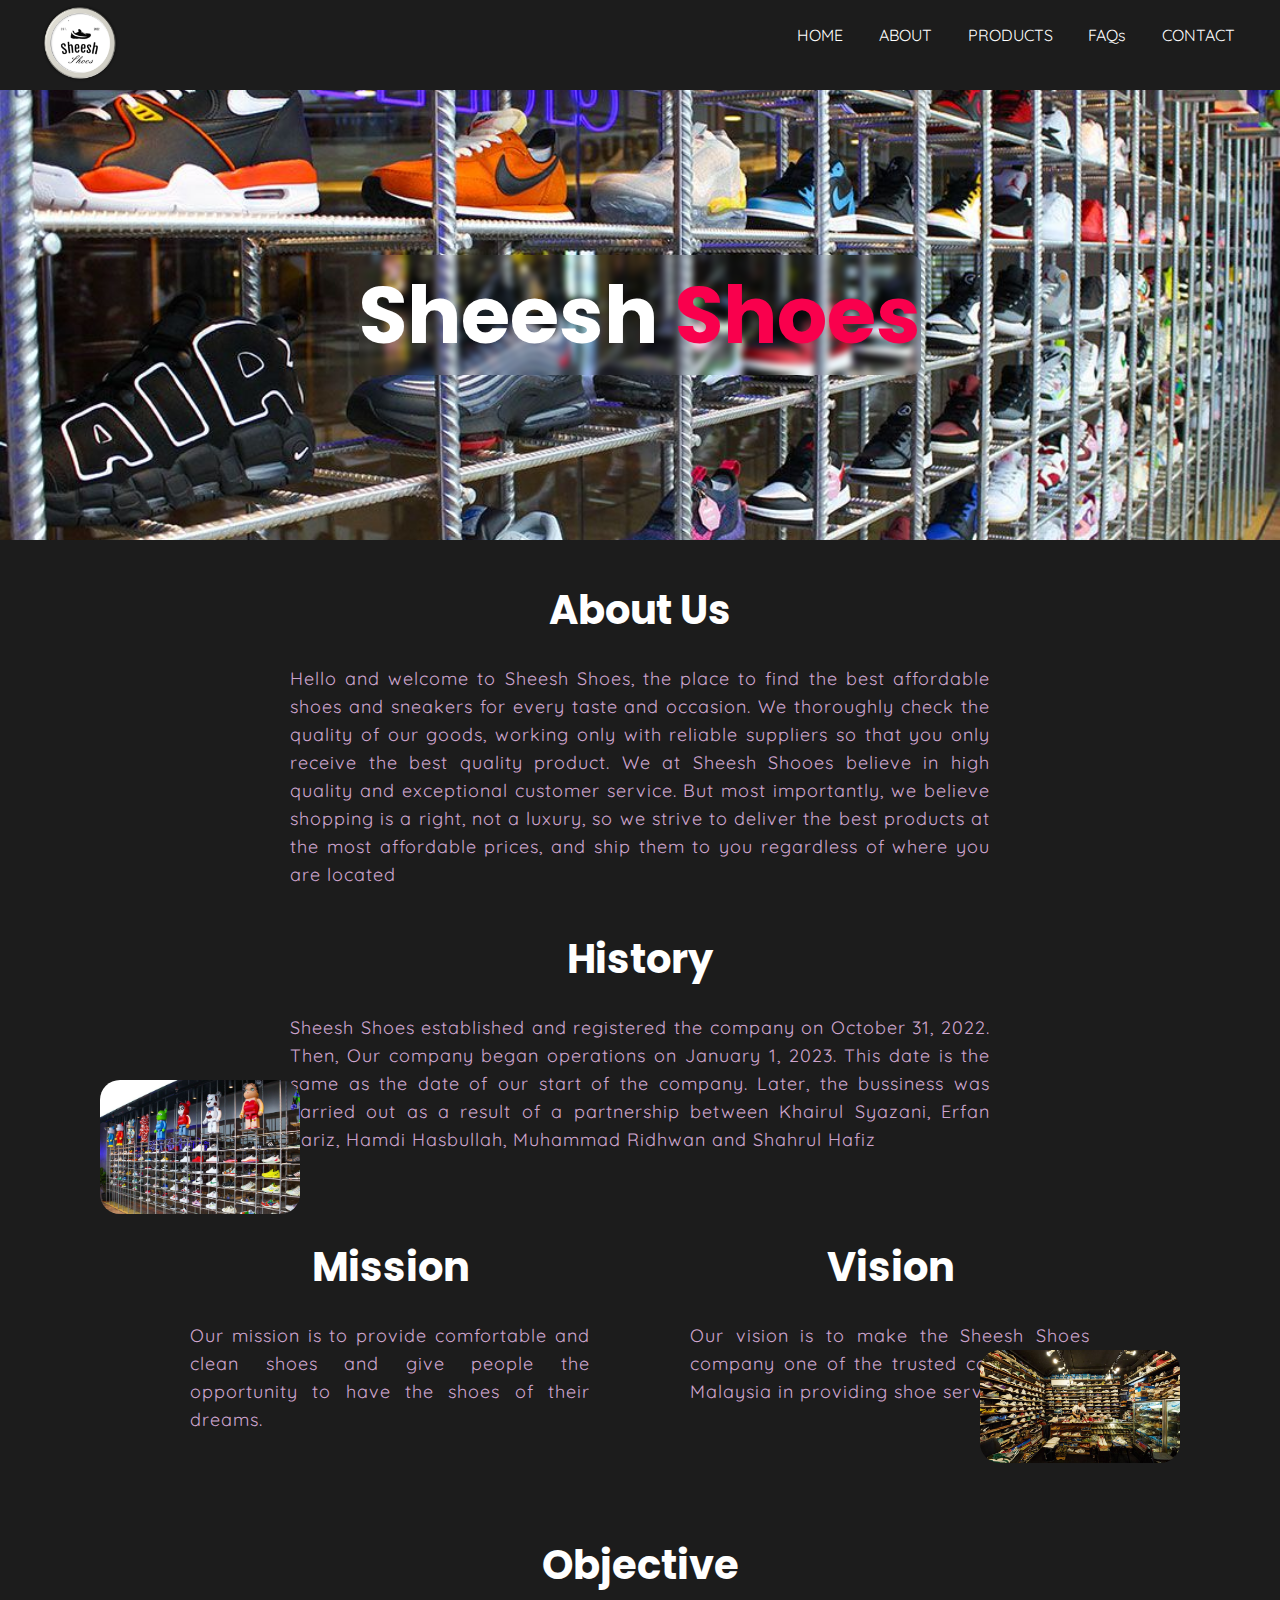
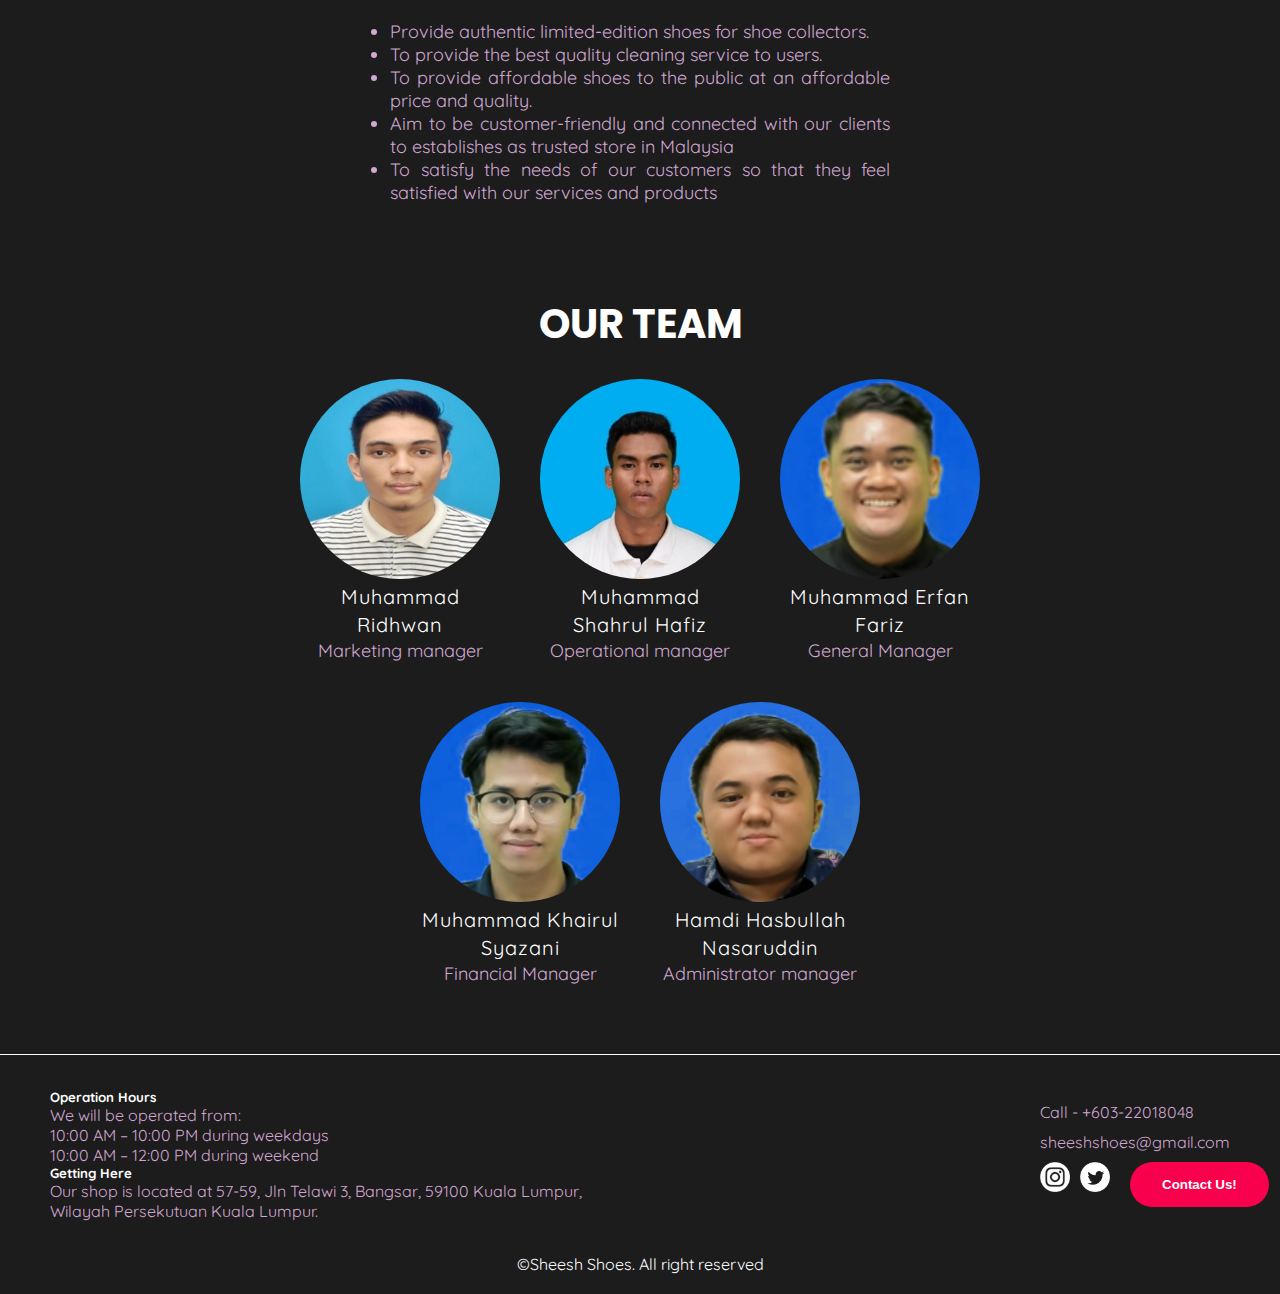
==== about.html @ fee3cf2a "first commit" ====
<!DOCTYPE html>
<html lang="en">
<head>
  <meta charset="UTF-8">
  <meta http-equiv="X-UA-Compatible" content="IE=edge">
  <meta name="viewport" content="width=device-width, initial-scale=1.0">
  <title>About Us</title>
  <link rel="stylesheet" type="text/css" href="./css/about.css">
  <link href="https://fonts.googleapis.com/css2?family=Quicksand" rel="stylesheet">
  <link href="https://fonts.googleapis.com/css2?family=Poppins:wght@900&display=swap" rel="stylesheet">
  <link href="https://fonts.googleapis.com/css2?family=Satisfy&display=swap" rel="stylesheet">
  <link rel="stylesheet"href="https://cdnjs.cloudflare.com/ajax/libs/animate.css/4.1.1/animate.min.css"/>
</head>
<body>

<nav>
    <div>
        <span class="logo"><img src="./images/Picture1.png" width="80"></span>
    </div>
    <ul>
        <li class="underline"><a href="./index.html">HOME</a></li>
        <li class="underline"><a href="./about.html">ABOUT</a></li>
        <li class="underline"><a href="./product.html">PRODUCTS</a></li>
        <li class="underline"><a href="./faq.html">FAQs</a></li>
        <li class="underline"><a href="./contact.html">CONTACT</a></li>
    </ul>
</nav>

<a href="./images/bundle.png" target="_blank">
  <img src="./images/bundle.png" width="200" class="bgground">
</a>
<a href="./images/catalog.jpg" target="_blank">
  <img src="./images/catalog.jpg" width="200" class="bgground2">
</a>

<section class="about">
    <!-- <img src="./images/bundle.png" class="picture"> -->
    <div class="about-text animate__animated animate__zoomIn">
    <h1 class="animate__animated animate__pulse" style="color: rgb(255, 255, 255)">Sheesh <span style="color:#f9004d">Shoes</span></h1>
    </div>
    <div class="aboutus">    
      <h5 class="animate__animated animate__fadeInLeft">About Us</h5>
      <p>
      Hello and welcome to Sheesh Shoes, the place to find the best affordable shoes and sneakers for every taste and occasion. 
      We thoroughly check the quality of our goods, working only with reliable suppliers so that you only receive the best quality product.
      We at Sheesh Shooes believe in high quality and exceptional customer service. 
      But most importantly, we believe shopping is a right, not a luxury, so we strive to deliver the best products at the most affordable prices, and ship them to you regardless of where you are located
      </p>
      <h5>History</h5>    
      <p>
      Sheesh Shoes established and registered the company on October 31, 2022. 
      Then, Our company began operations on January 1, 2023. 
      This date is the same as the date of our start of the company. 
      Later, the bussiness was carried out as a result of a partnership between Khairul Syazani, 
      Erfan Fariz, Hamdi Hasbullah, Muhammad Ridhwan and Shahrul Hafiz
      </p> 

      <div class="mvo">
        <div class="mission">
            <h5>Mission</h5>
            <p>
              Our mission is to provide comfortable and clean shoes and give people the opportunity to
              have the shoes of their dreams.
            </p>
        </div>
        <div class="vision">
          <h5>Vision</h5>
          <p>
            Our vision is to make the Sheesh Shoes company one of the trusted companies in Malaysia in providing shoe services.
          </p>  
        </div>        
        <div class="objective">
          <h5>Objective</h5>
            <ul>
              <li>Provide authentic limited-edition shoes for shoe collectors.</li>
              <li>To provide the best quality cleaning service to users.</li>
              <li>To provide affordable shoes to the public at an affordable price and quality.</li>
              <li>Aim to be customer-friendly and connected with our clients to establishes as trusted store in Malaysia
              </li>
              <li>To satisfy the needs of our customers so that they feel satisfied with our services and products</li>
              </ul>
        </div>
      </div>

    </div>          
    <div class="location">
    <div class="our-team">
      <h5>OUR TEAM</h5>
      <div class="photo-team">
        <div class="team-box">
          <img src="./images/ridhwan.jpg" width="200" height="200">
          <p>Muhammad Ridhwan</p>
          <span class="position-team">Marketing manager</span>
        </div>
        <div class="team-box">
          <img src="./images/shahrul.jpg" width="200" height="200">
          <p>Muhammad Shahrul Hafiz</p>
          <span class="position-team">Operational manager</span>
        </div>
        <div class="team-box">
          <img src="./images/erfan.png" width="200" height="200">
          <p>Muhammad Erfan Fariz</p>
          <span class="position-team">General Manager</span>
        </div>
        <div class="team-box">
          <img src="./images/khairul.jpeg" width="200" height="200">
          <p>Muhammad Khairul Syazani</p>
          <span class="position-team">Financial Manager</span>
        </div>
        <div class="team-box">
          <img src="./images/Hamdi.png" width="200" height="200">
          <p>Hamdi Hasbullah Nasaruddin</p>
          <span class="position-team">Administrator manager</span>
        </div>
      </div>
    </div>
</section>


<footer>
  <div class="footer-location">
    <h5> Operation Hours</h5>
    <p>We will be operated from:<br>10:00 AM – 10:00 PM during weekdays<br>10:00 AM – 12:00 PM during weekend</p>
    <h5>Getting Here</h5>
    <p>Our shop is located at 57-59, Jln Telawi 3, Bangsar, 59100 Kuala Lumpur,<br>Wilayah Persekutuan Kuala Lumpur.</p>
  </div>
  <div class="contact-list">
    <p style="color: #fcfc;">Call - +603-22018048</p>
    <p style="color: #fcfc;">sheeshshoes@gmail.com</p>  
    <div class="contact-icon">
    <a href="https://www.instagram.com/sheeshshoes_/" target="_blank"><img src="./images/instagram.png" alt="instagram" width="30"></a>
    <a href="https://www.twitter.com" target="_blank"><img src="./images/twitter.png" alt="twitter" width="30"></a>
    <a href="https://www.google.com/maps/place/Jalan+Telawi,+Bangsar,+59100+Kuala+Lumpur,+Wilayah+Persekutuan+Kuala+Lumpur/@3.1324595,101.6683118,17z/data=!4m6!3m5!1s0x31cc49a28440138f:0xe0e1f1f48124c278!8m2!3d3.1324541!4d101.6705005!16s%2Fg%2F1tx8qq0t" target="_blank" alt="googlemaps" width="30"></a>
    
    <a href="./contact.html"><button>Contact Us!</button></a>
  </div>
  </div>    


  
</footer>
<p style="text-align: center; color: white; margin-bottom: 20px;">©Sheesh Shoes. All right reserved</p>
<script src="./assets/script.js"></script>
</body>
</html>
---- css/about.css ----
* {
  padding: 0;
  margin: 0;
  box-sizing: border-box;
}

body {
  background-color: #1c1c1c;
  font-family: 'Quicksand', sans-serif;
}
nav {
  display: flex;
  width: 100%; 
  justify-content: space-between;
  height: 90px;
  align-items: center;
}
.logo {
  font-size: 20px;
  color: silver;
  margin: 10px 0px 0px 40px;
}
nav ul {
  display: flex;
  list-style: none;
  width: 35%;
  justify-content: space-between;
  margin-right: 40px;
  margin-bottom: 20px;
}
.underline {
  display: inline-block;
  position: relative;
  color: silver;
  padding: 5px;
}
.underline:after {
  content: '';
  position: absolute;
  width: 100%;
  transform: scaleX(0);
  height: 2px;
  bottom: 0;
  left: 0;
  background-color: silver;
  transform-origin: bottom right;
  transition: transform 0.25s ease-out;
}
.underline:hover:after {
  transform: scaleX(1);
  transform-origin: bottom left;
}
nav ul li a {
  text-decoration: none;
  color: white;
}
nav ul li a:hover {
  color: silver;
  transition: .5s ease;
}

.about-text {
  width: 100%;
  background-color: #191919;
  background-image: url(../images/atmos.png);
  background-position: 50% 50%;
  background-size: cover;
  display: flex;
  justify-content: center;
  align-items: center;
  height: 50vh;
}

.bgground {
  display: block;
  z-index: 1000;
  position: absolute;
  top: 120vh;
  left: 100px;
  border-radius: 20px;
}
.bgground2 {
  display: block;
  z-index: 1000;
  position: absolute;
  top: 150vh;
  right: 100px;
  border-radius: 20px;
}

h1 {
  font-size: 80px;
  backdrop-filter: blur(3px);
  font-family: 'Poppins', sans-serif;
  border-radius: 10px;
}

.about {
  margin-bottom: 100px;
}

.about h5 {
  color: white;
  font-size: 40px;
  text-transform: capitalize;
  margin: 40px auto 25px auto;
  font-family: 'Poppins', sans-serif;
}

.about p{
  color: #fcfc;
  letter-spacing: 1px;
  line-height: 28px;
  font-size: 18px;
  width: 700px;
  text-align: justify;
}

.about .aboutus {
  display: flex;
  justify-content: center;
  align-items: center;
  flex-direction: column;
  width: 100%;
}

.mvo {
  width: 100%;
  height: 700px;
  display: flex;
  flex-wrap: wrap;
  justify-content: center;
  align-items: center;
}

.mvo .mission, .mvo .vision {
  width: 500px;
  height: 300px;       
  display: flex;
  justify-content: center;
  align-items: center;
  flex-direction: column;
}

.mvo .mission p , .mvo .vision p {
  width: 400px;
  height: 120px;

}

.objective {
  width: 500px;
  height: 300px;
  display: flex;
  justify-content: center;
  align-items: center;
  flex-direction: column;
  margin-bottom: 40px;
}

.objective ul li {
  color: #fcfc;
  text-align: justify;
  font-size: 18px;
}

.our-team {
  width: 100%;
  display: flex;
  flex-direction: column;
  align-items: center;
  height: 400px;
}

.our-team h5 {
  color: white;
}

.photo-team{
  width: 60%;
  display: flex;
  justify-content: center;
  align-items: center;
  gap: 40px;
  flex-wrap: wrap;
}

.photo-team .team-box img {
  border-radius: 50%;
  object-fit: cover;
}

.team-box {
  width: 200px;
}

.team-box img:nth-child(2){
  border-radius: none;
  display: block;
}

.team-box p {
  width: 200px;
  text-align: center;
  font-size: 20px;
  color: white;
}

.position-team {
  display: block;
  color: #fcfc;
  font-size: 18px;
  width: 200px;
  text-align: center;
}


button{
  background: #f9004d;
  color: white;
  text-decoration: none;
  border: 2px solid transparent;
  font-weight: bold;
  padding: 13px 30px;
  border-radius: 30px;
  transition: 4s;
}

button:hover {
  background: transparent;
  border: 2px solid #f9004d;
  cursor: grab;
}

footer {
  height: 200px;
  width: 100%;
  display: flex;
  justify-content: space-between;
  align-items: center;
  margin-top: 400px;
  border-top: 1px solid white;
}

.footer-location {
  margin-left: 50px;
}

.contact-list {
  display: flex;
  flex-direction: column;
  gap: 10px;
  margin-right:10px;
}
.contact-icon {
  width: 230px;
  display: flex;
  gap: 10px;
  flex-wrap: wrap;
}

footer .footer-location h5 {
  color: white;
}

footer .footer-location p {
  color: #fcfc;
}
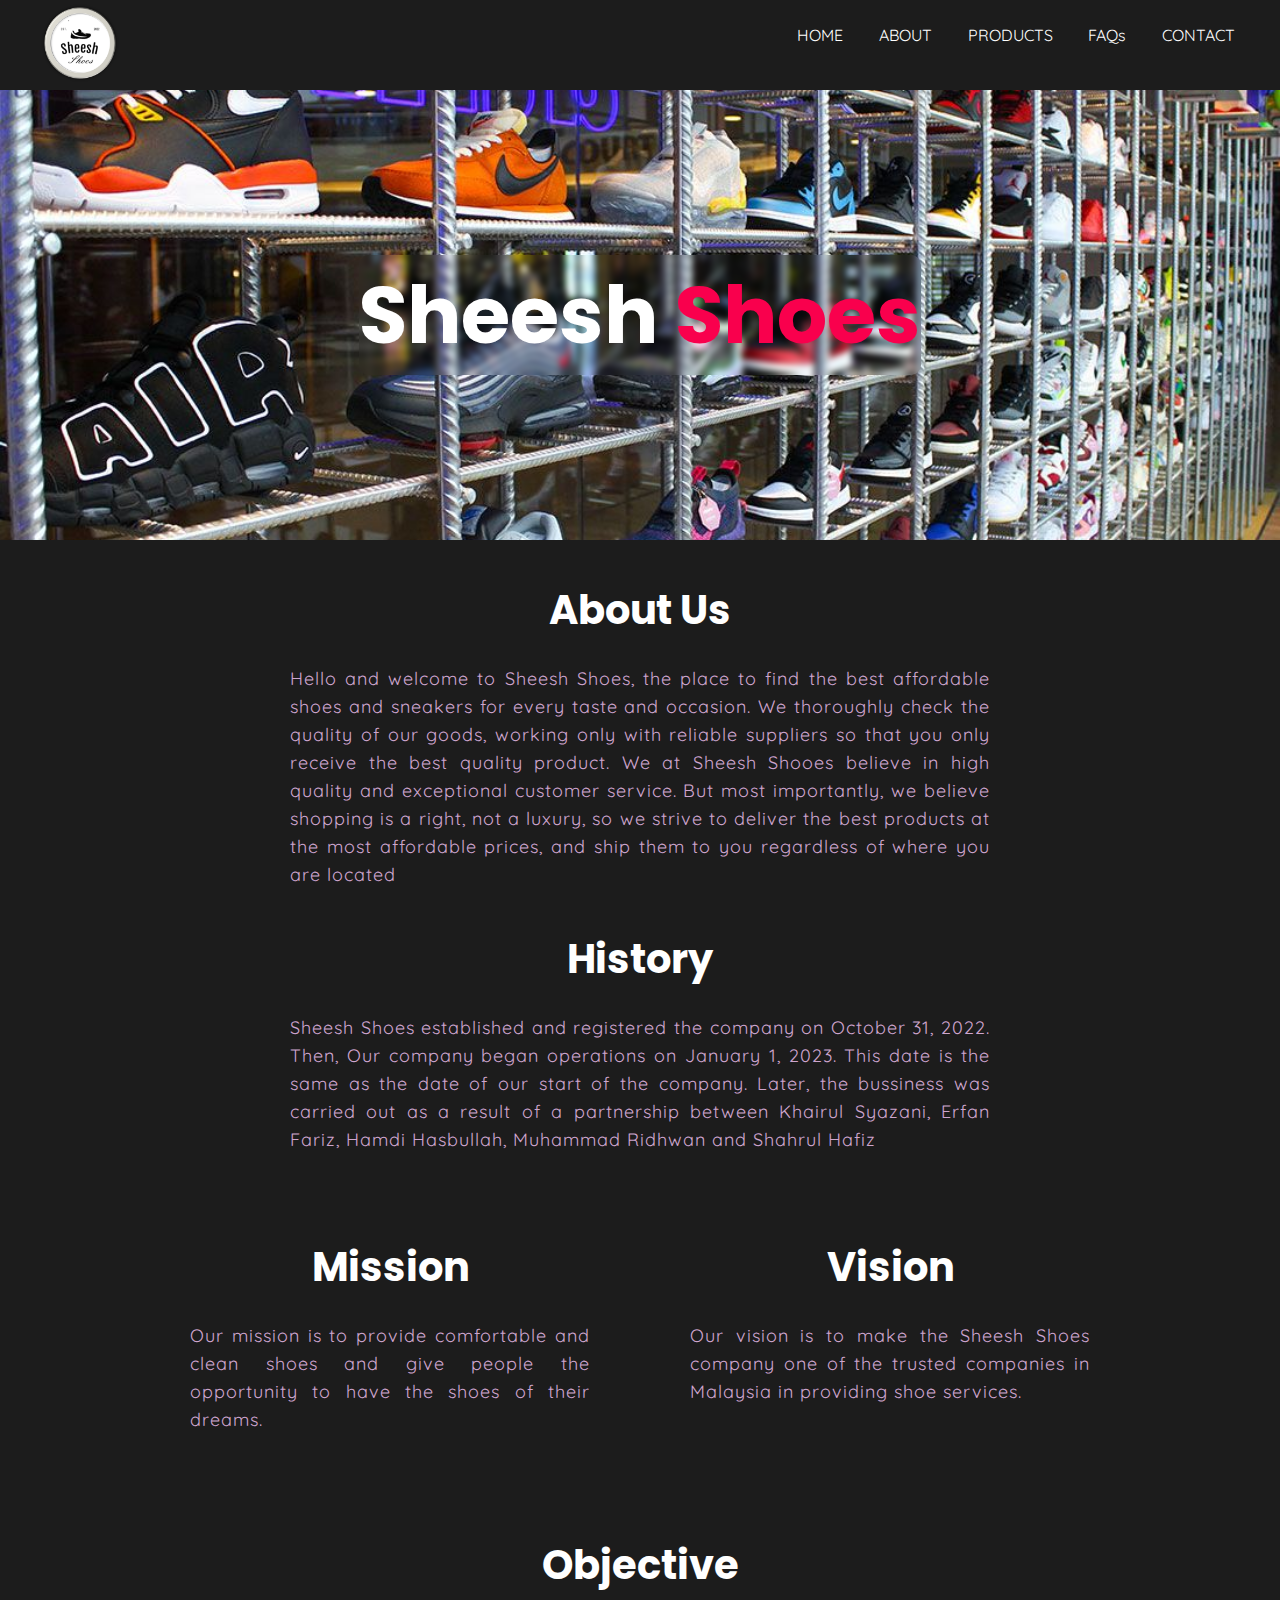
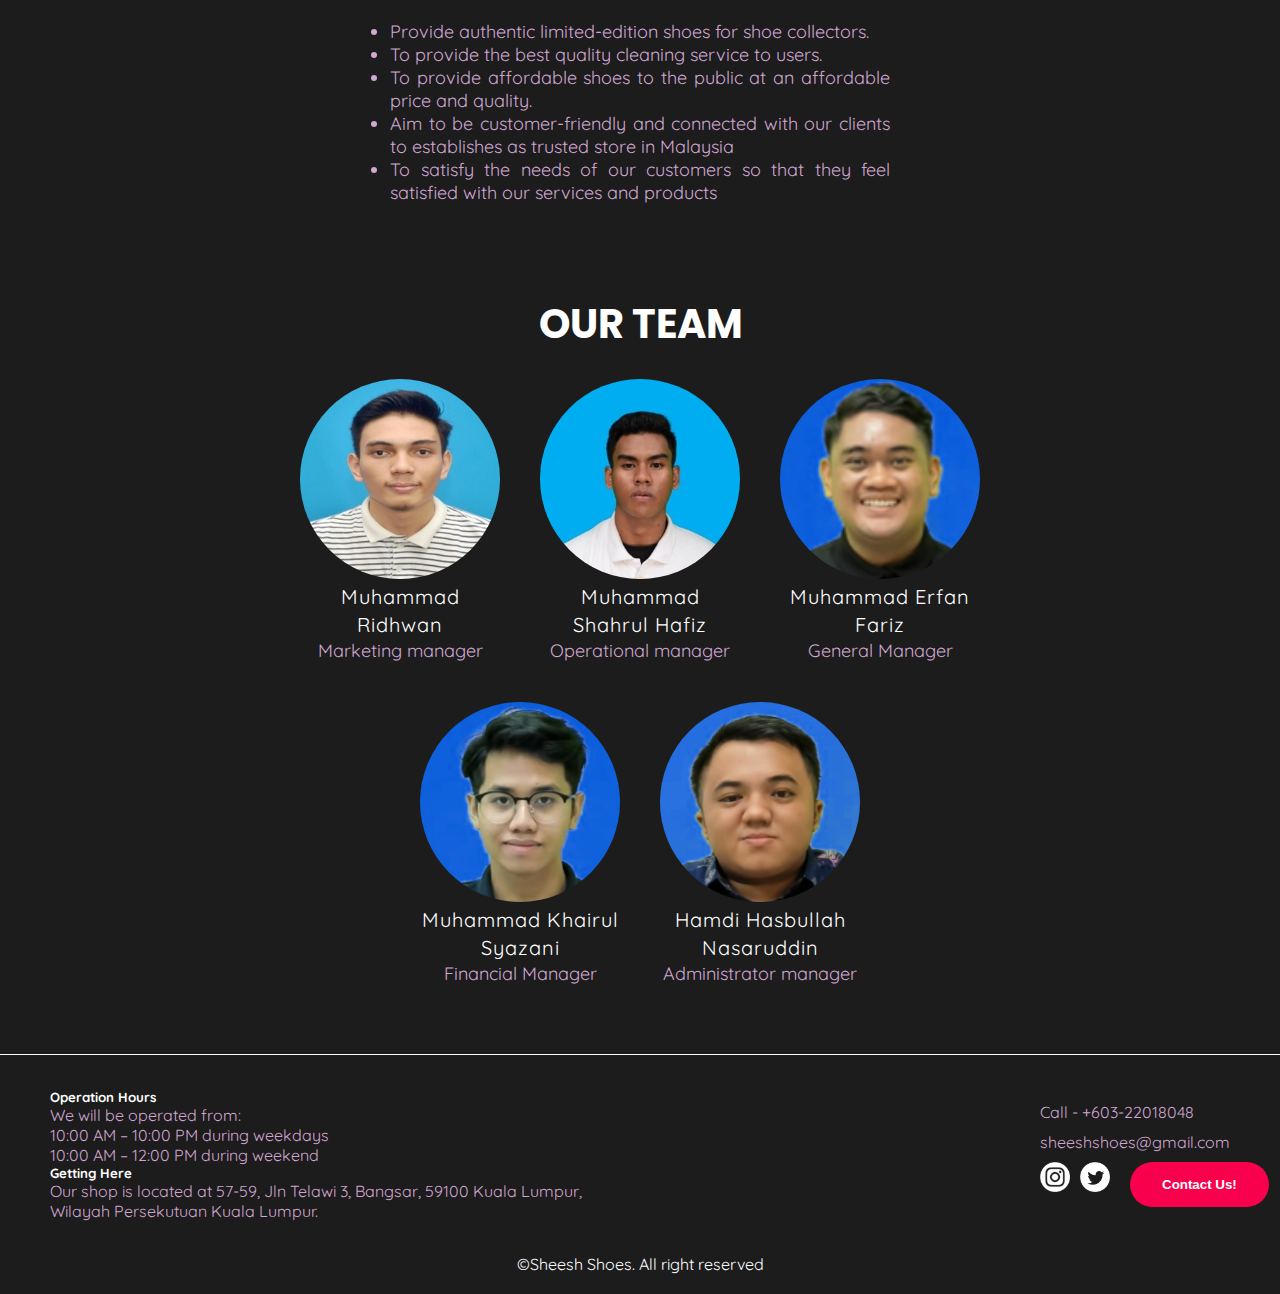
==== commit 9a3a6ef1: "test" ====
--- a/about.html
+++ b/about.html
@@ -26,12 +26,12 @@
     </ul>
 </nav>
 
-<a href="./images/bundle.png" target="_blank">
+<!-- <a href="./images/bundle.png" target="_blank">
   <img src="./images/bundle.png" width="200" class="bgground">
 </a>
 <a href="./images/catalog.jpg" target="_blank">
   <img src="./images/catalog.jpg" width="200" class="bgground2">
-</a>
+</a> -->
 
 <section class="about">
     <!-- <img src="./images/bundle.png" class="picture"> -->
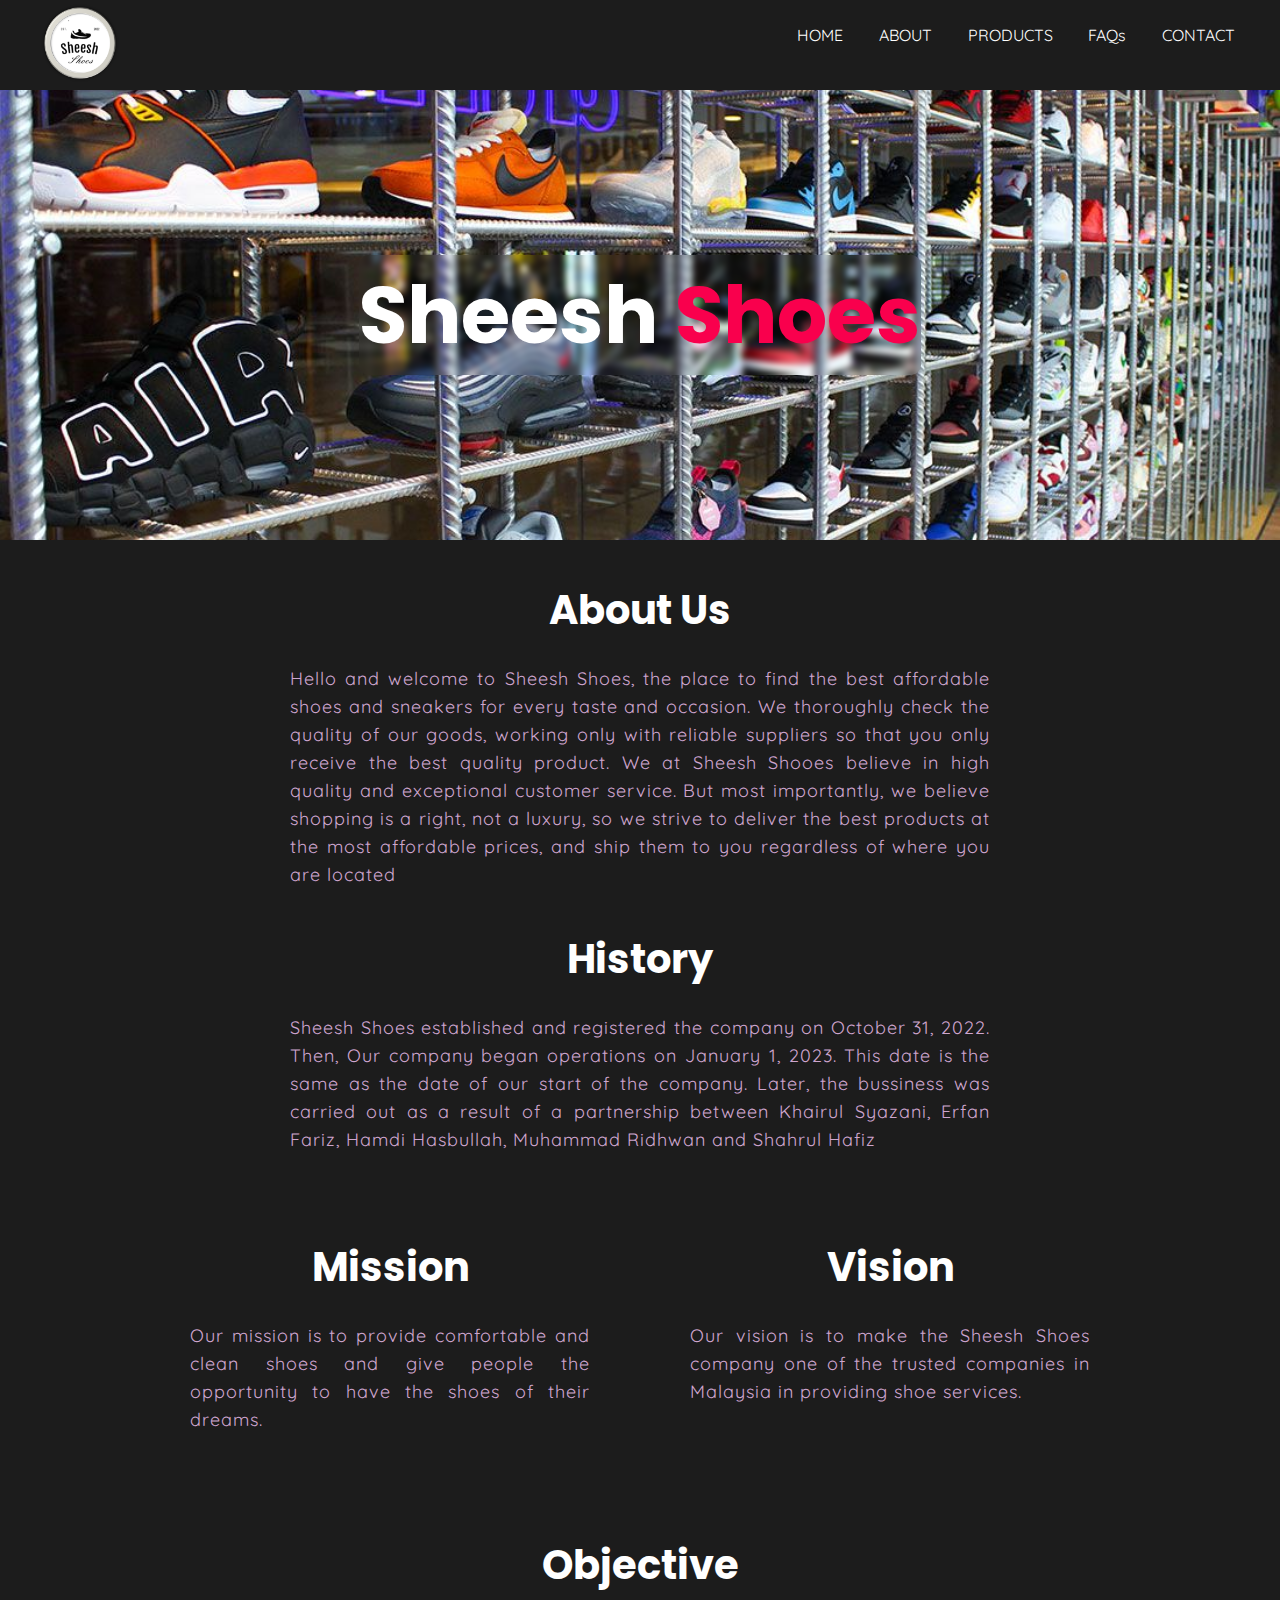
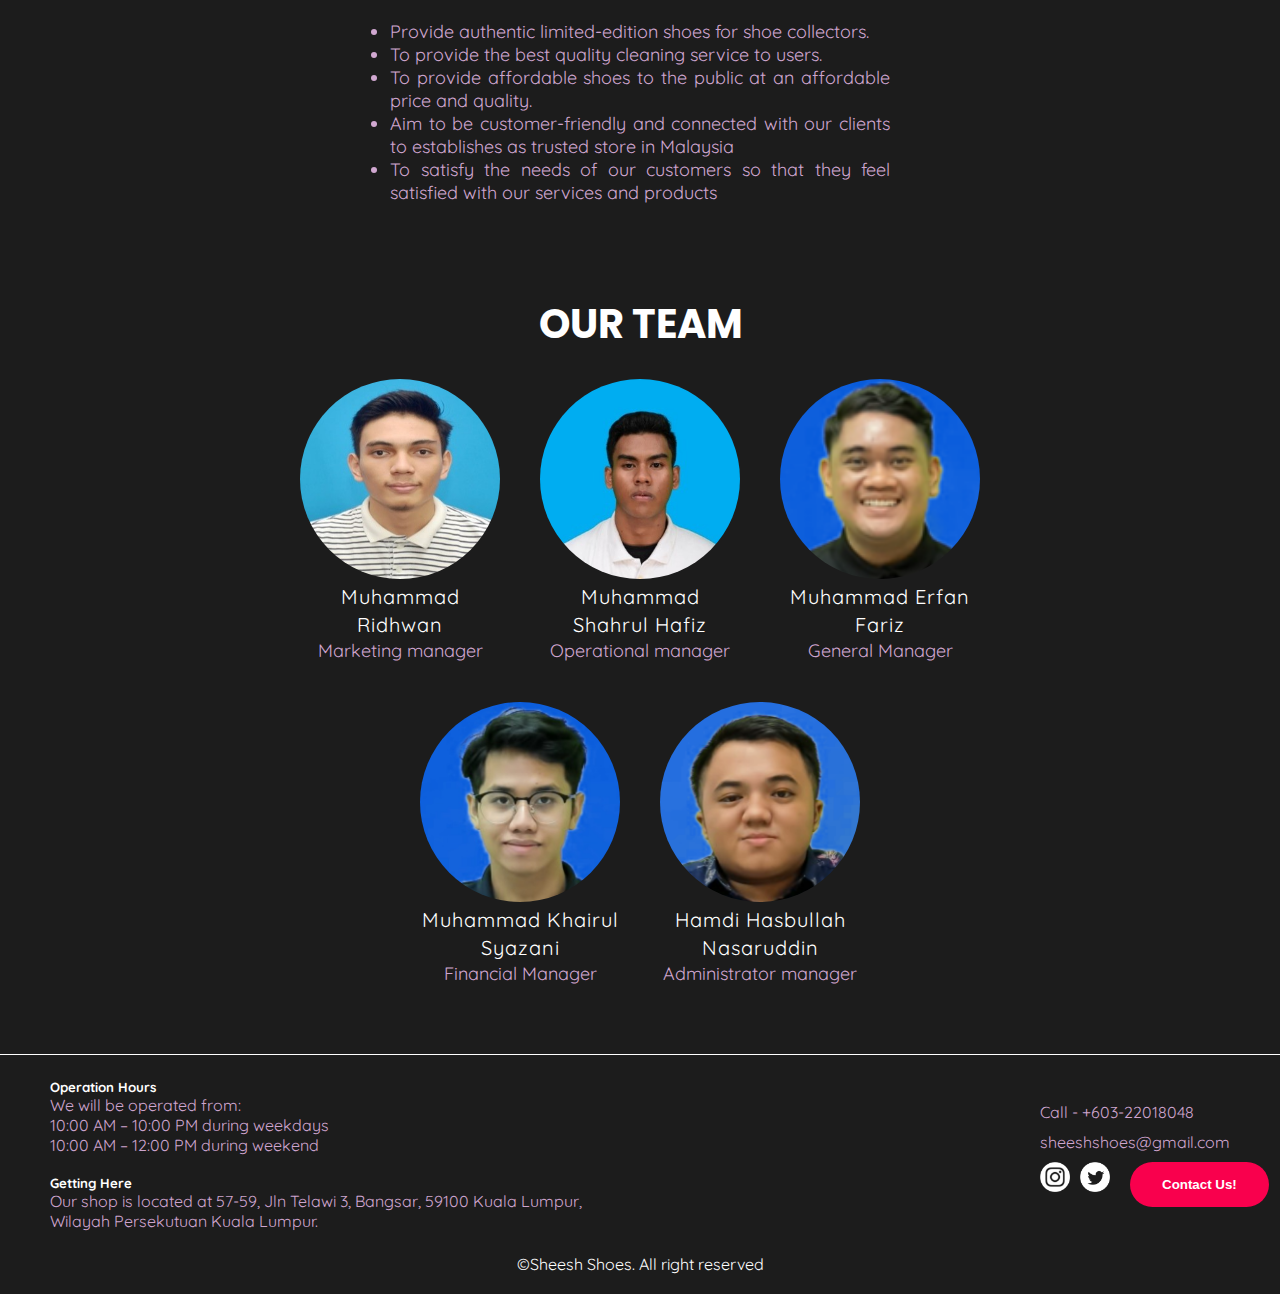
==== commit 5f0e39c5: "fourth commit" ====
--- a/about.html
+++ b/about.html
@@ -121,7 +121,7 @@
   <div class="footer-location">
     <h5> Operation Hours</h5>
     <p>We will be operated from:<br>10:00 AM – 10:00 PM during weekdays<br>10:00 AM – 12:00 PM during weekend</p>
-    <h5>Getting Here</h5>
+    <h5 style="margin-top:20px;">Getting Here</h5>
     <p>Our shop is located at 57-59, Jln Telawi 3, Bangsar, 59100 Kuala Lumpur,<br>Wilayah Persekutuan Kuala Lumpur.</p>
   </div>
   <div class="contact-list">
@@ -131,7 +131,6 @@
     <a href="https://www.instagram.com/sheeshshoes_/" target="_blank"><img src="./images/instagram.png" alt="instagram" width="30"></a>
     <a href="https://www.twitter.com" target="_blank"><img src="./images/twitter.png" alt="twitter" width="30"></a>
     <a href="https://www.google.com/maps/place/Jalan+Telawi,+Bangsar,+59100+Kuala+Lumpur,+Wilayah+Persekutuan+Kuala+Lumpur/@3.1324595,101.6683118,17z/data=!4m6!3m5!1s0x31cc49a28440138f:0xe0e1f1f48124c278!8m2!3d3.1324541!4d101.6705005!16s%2Fg%2F1tx8qq0t" target="_blank" alt="googlemaps" width="30"></a>
-    
     <a href="./contact.html"><button>Contact Us!</button></a>
   </div>
   </div>    
@@ -140,6 +139,5 @@
   
 </footer>
 <p style="text-align: center; color: white; margin-bottom: 20px;">©Sheesh Shoes. All right reserved</p>
-<script src="./assets/script.js"></script>
 </body>
 </html>